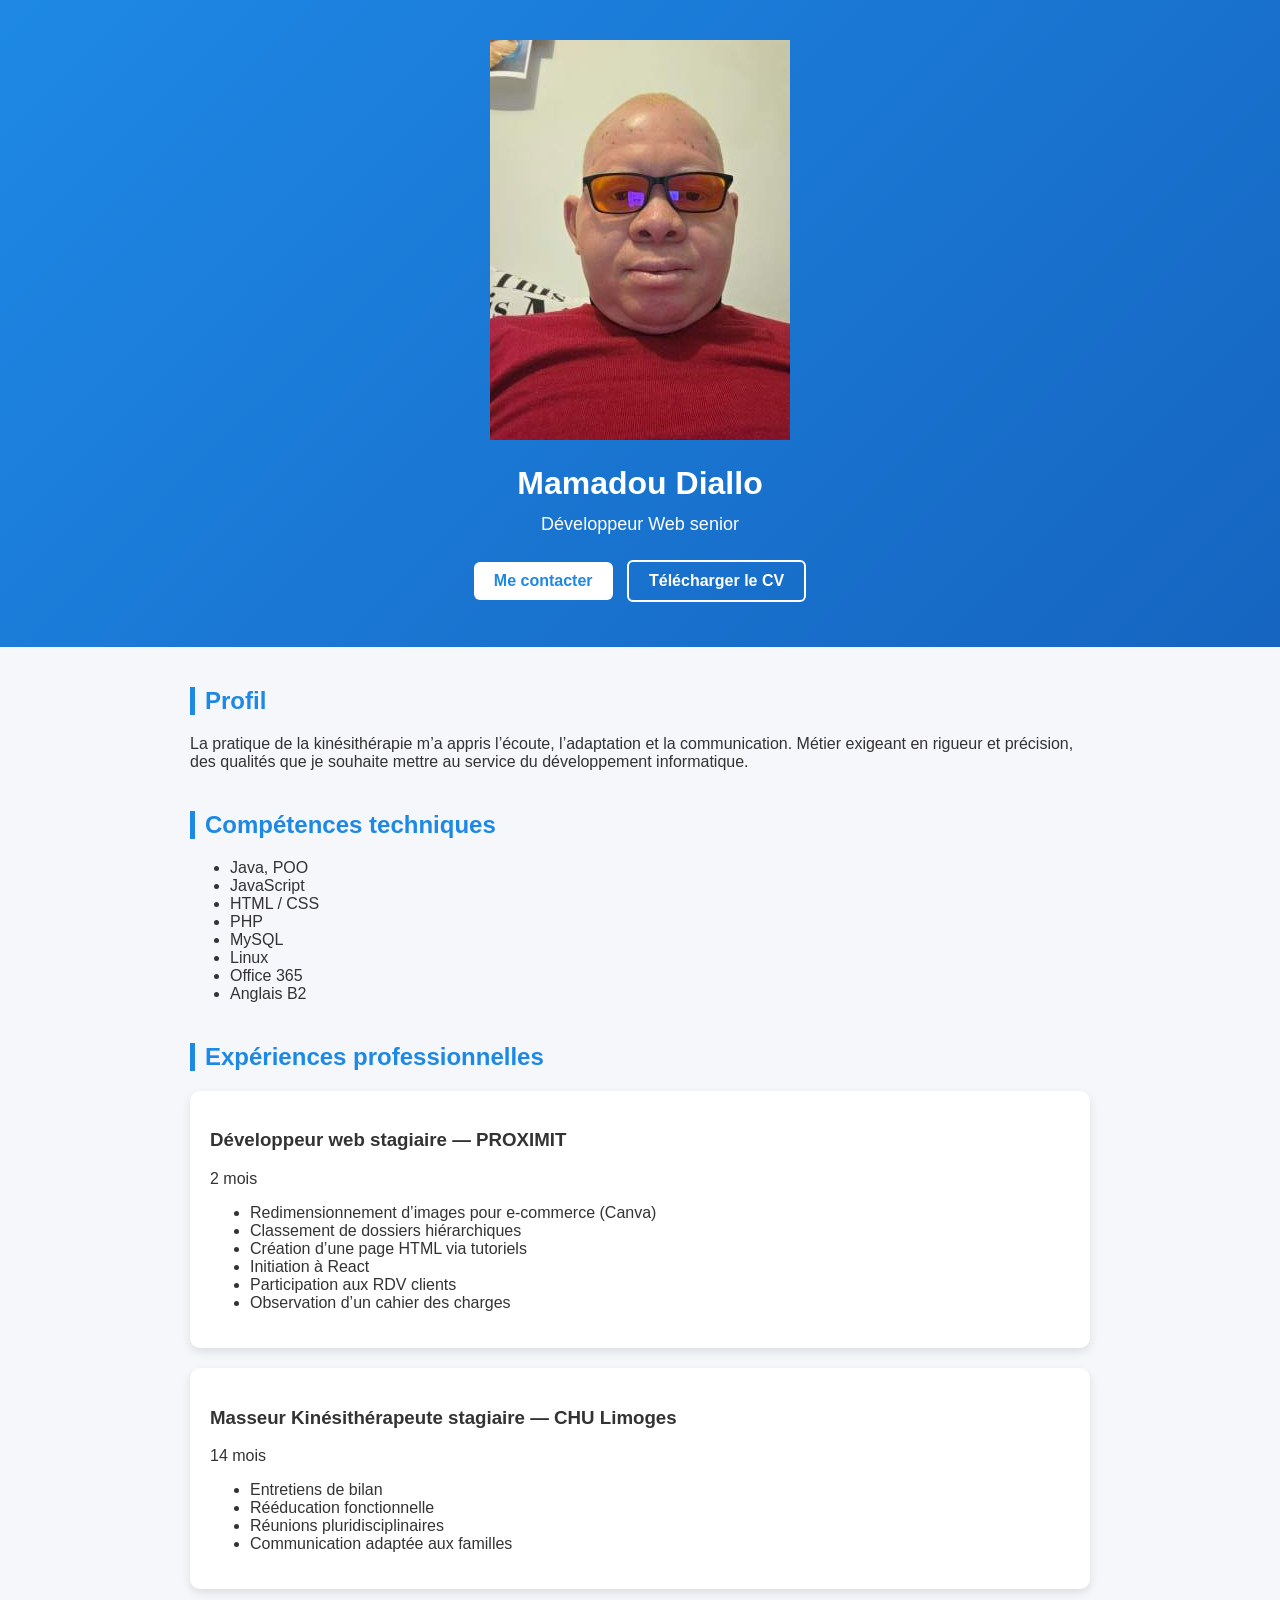
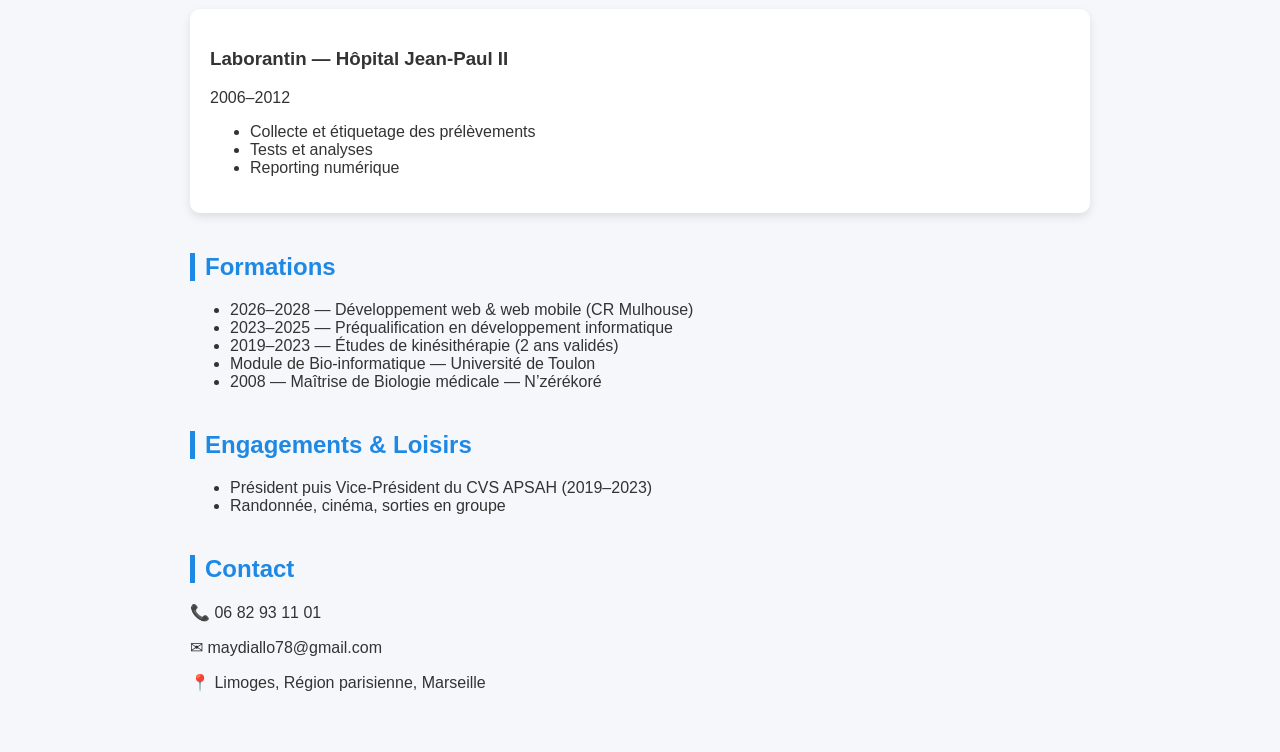
==== docs/cv-mamadou.html @ 4a64d6d2 "cv avec botton" ====
<!DOCTYPE html>
<html lang="fr">
<head>
  <meta charset="UTF-8">
  <meta name="viewport" content="width=device-width, initial-scale=1.0">
  <title>CV Animé - Mamadou Diallo</title>
  <link rel="stylesheet" href="cv-mamadou.css">
</head>

<body>

  <header class="header fade-in">
    <img src="photo.jpg">
    <h1 class="title-slide">Mamadou Diallo</h1>
    <p class="subtitle">Développeur Web senior</p>

    <div class="btn-group">
      <a href="mailto:maydiallo78@gmail.com" class="btn">Me contacter</a>
      <a href="#" class="btn-outline">Télécharger le CV</a>
    </div>
  </header>

  <main class="container">

    <section class="section fade-in">
      <h2 class="section-title">Profil</h2>
      <p>
        La pratique de la kinésithérapie m’a appris l’écoute, l’adaptation et la communication.
        Métier exigeant en rigueur et précision, des qualités que je souhaite mettre au service
        du développement informatique.
      </p>
    </section>

    <section class="section fade-in">
      <h2 class="section-title">Compétences techniques</h2>
      <ul>
        <li>Java, POO</li>
        <li>JavaScript</li>
        <li>HTML / CSS</li>
        <li>PHP</li>
        <li>MySQL</li>
        <li>Linux</li>
        <li>Office 365</li>
        <li>Anglais B2</li>
      </ul>
    </section>

    <section class="section fade-in">
      <h2 class="section-title">Expériences professionnelles</h2>

      <div class="card">
        <h3>Développeur web stagiaire — PROXIMIT</h3>
        <p class="date">2 mois</p>
        <ul>
          <li>Redimensionnement d’images pour e-commerce (Canva)</li>
          <li>Classement de dossiers hiérarchiques</li>
          <li>Création d’une page HTML via tutoriels</li>
          <li>Initiation à React</li>
          <li>Participation aux RDV clients</li>
          <li>Observation d’un cahier des charges</li>
        </ul>
      </div>

      <div class="card">
        <h3>Masseur Kinésithérapeute stagiaire — CHU Limoges</h3>
        <p class="date">14 mois</p>
        <ul>
          <li>Entretiens de bilan</li>
          <li>Rééducation fonctionnelle</li>
          <li>Réunions pluridisciplinaires</li>
          <li>Communication adaptée aux familles</li>
        </ul>
      </div>

      <div class="card">
        <h3>Laborantin — Hôpital Jean‑Paul II</h3>
        <p class="date">2006–2012</p>
        <ul>
          <li>Collecte et étiquetage des prélèvements</li>
          <li>Tests et analyses</li>
          <li>Reporting numérique</li>
        </ul>
      </div>
    </section>

    <section class="section fade-in">
      <h2 class="section-title">Formations</h2>
      <ul>
        <li>2026–2028 — Développement web & web mobile (CR Mulhouse)</li>
        <li>2023–2025 — Préqualification en développement informatique</li>
        <li>2019–2023 — Études de kinésithérapie (2 ans validés)</li>
        <li>Module de Bio‑informatique — Université de Toulon</li>
        <li>2008 — Maîtrise de Biologie médicale — N’zérékoré</li>
      </ul>
    </section>

    <section class="section fade-in">
      <h2 class="section-title">Engagements & Loisirs</h2>
      <ul>
        <li>Président puis Vice‑Président du CVS APSAH (2019–2023)</li>
        <li>Randonnée, cinéma, sorties en groupe</li>
      </ul>
    </section>

    <section class="section fade-in">
      <h2 class="section-title">Contact</h2>
      <p>📞 06 82 93 11 01</p>
      <p>✉ maydiallo78@gmail.com</p>
      <p>📍 Limoges, Région parisienne, Marseille</p>
    </section>

  </main>

</body>
</html>
---- docs/cv-mamadou.css ----
/* --- BASE --- */
body {
  font-family: Arial, sans-serif;
  background: #f5f7fa;
  margin: 0;
  padding: 0;
  color: #333;
}

/* --- HEADER --- */
.header {
  text-align: center;
  padding: 40px 20px;
  background: linear-gradient(135deg, #1e88e5, #1565c0);
  color: white;
  animation: fadeIn 1.2s ease-in-out;
}

.title-slide {
  animation: slideDown 1s ease;
}

.subtitle {
  font-size: 18px;
  margin-top: -10px;
}

/* --- BUTTONS --- */
.btn-group {
  margin-top: 20px;
}

.btn,
.btn-outline {
  padding: 10px 20px;
  border-radius: 6px;
  text-decoration: none;
  font-weight: bold;
  margin: 5px;
  display: inline-block;
  transition: transform 0.3s, background 0.3s;
}

.btn {
  background: #fff;
  color: #1e88e5;
}

.btn:hover {
  background: #e3f2fd;
  transform: scale(1.05);
}

.btn-outline {
  border: 2px solid white;
  color: white;
}

.btn-outline:hover {
  background: white;
  color: #1e88e5;
  transform: scale(1.05);
}

/* --- CONTAINER --- */
.container {
  max-width: 900px;
  margin: auto;
  padding: 20px;
}

/* --- TITRES --- */
.section-title {
  color: #1e88e5;
  border-left: 5px solid #1e88e5;
  padding-left: 10px;
  animation: slideLeft 0.8s ease;
}

/* --- SECTIONS --- */
.section {
  margin-bottom: 40px;
  animation: fadeIn 1.2s ease;
}

/* --- CARDS --- */
.card {
  background: white;
  padding: 20px;
  border-radius: 10px;
  margin-bottom: 20px;
  box-shadow: 0 4px 10px rgba(0,0,0,0.1);
  transition: transform 0.3s, box-shadow 0.3s;
}

.card:hover {
  transform: translateY(-5px);
  box-shadow: 0 8px 20px rgba(0,0,0,0.15);
}

/* --- ANIMATIONS --- */
@keyframes fadeIn {
  from { opacity: 0; transform: translateY(20px); }
  to { opacity: 1; transform: translateY(0); }
}

@keyframes slideDown {
  from { transform: translateY(-30px); opacity: 0; }
  to { transform: translateY(0); opacity: 1; }
}

@keyframes slideLeft {
  from { transform: translateX(-40px); opacity: 0; }
  to { transform: translateX(0); opacity: 1; }
}
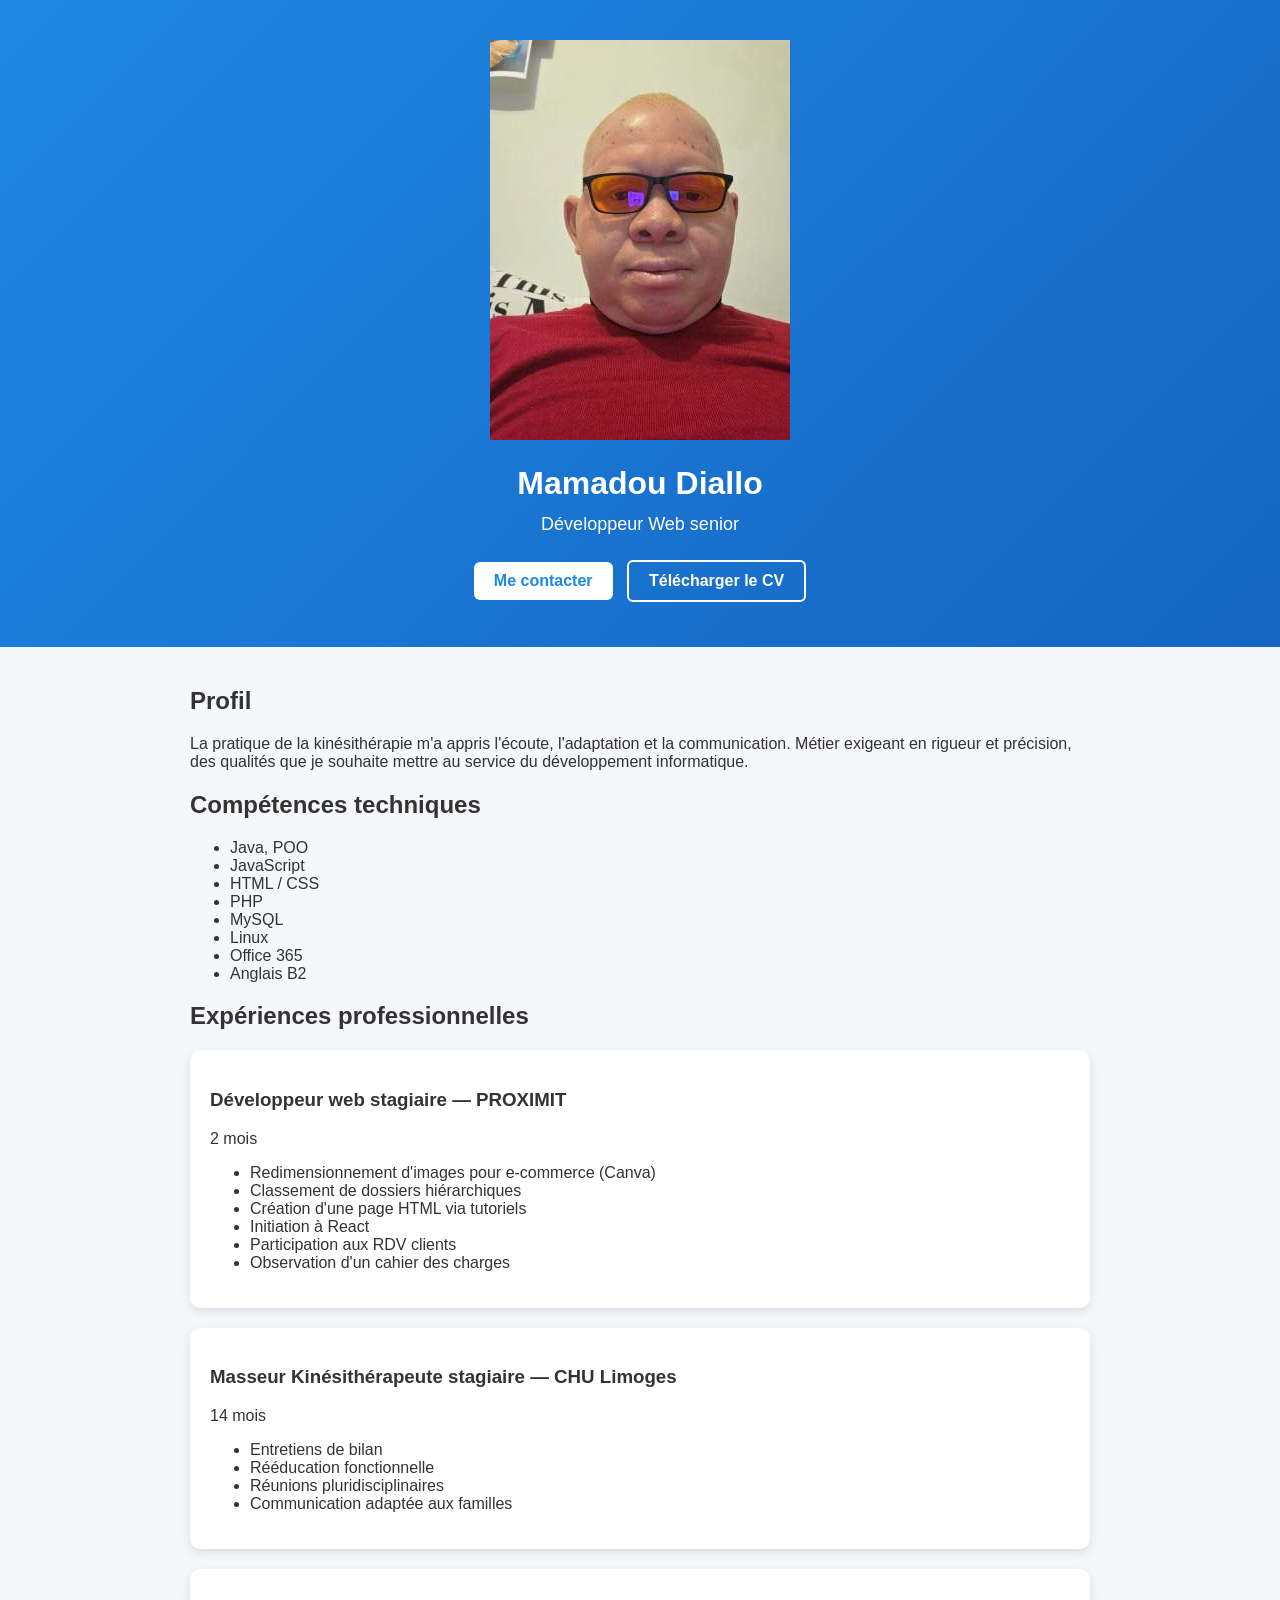
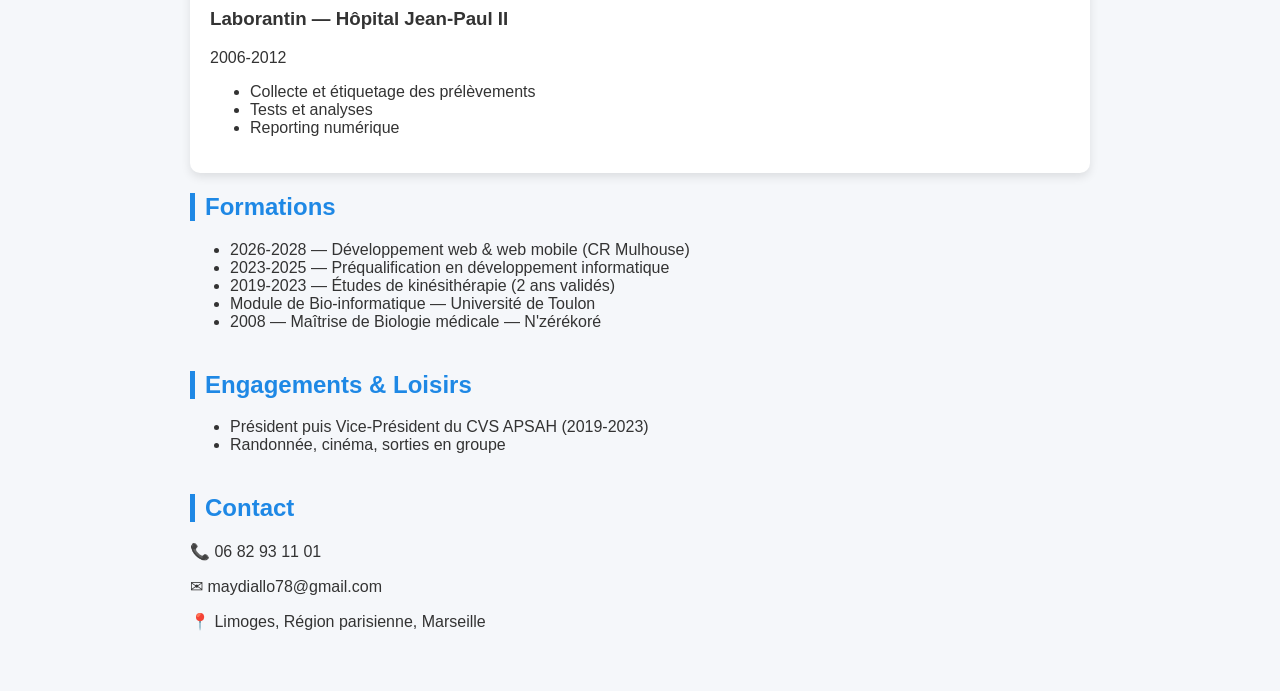
==== commit 8f8f7938: "cv botton" ====
--- a/docs/cv-mamadou.html
+++ b/docs/cv-mamadou.html
@@ -22,17 +22,17 @@
 
   <main class="container">
 
-    <section class="section fade-in">
-      <h2 class="section-title">Profil</h2>
+    <section class="profil">
+      <h2>Profil</h2>
       <p>
-        La pratique de la kinésithérapie m’a appris l’écoute, l’adaptation et la communication.
+        La pratique de la kinésithérapie m'a appris l'écoute, l'adaptation et la communication.
         Métier exigeant en rigueur et précision, des qualités que je souhaite mettre au service
         du développement informatique.
       </p>
     </section>
 
-    <section class="section fade-in">
-      <h2 class="section-title">Compétences techniques</h2>
+    <section class="compétences">
+      <h2>Compétences techniques</h2>
       <ul>
         <li>Java, POO</li>
         <li>JavaScript</li>
@@ -45,19 +45,19 @@
       </ul>
     </section>
 
-    <section class="section fade-in">
-      <h2 class="section-title">Expériences professionnelles</h2>
+    <section class="expériences">
+      <h2>Expériences professionnelles</h2>
 
       <div class="card">
         <h3>Développeur web stagiaire — PROXIMIT</h3>
         <p class="date">2 mois</p>
         <ul>
-          <li>Redimensionnement d’images pour e-commerce (Canva)</li>
+          <li>Redimensionnement d'images pour e-commerce (Canva)</li>
           <li>Classement de dossiers hiérarchiques</li>
-          <li>Création d’une page HTML via tutoriels</li>
+          <li>Création d'une page HTML via tutoriels</li>
           <li>Initiation à React</li>
           <li>Participation aux RDV clients</li>
-          <li>Observation d’un cahier des charges</li>
+          <li>Observation d'un cahier des charges</li>
         </ul>
       </div>
 
@@ -73,8 +73,8 @@
       </div>
 
       <div class="card">
-        <h3>Laborantin — Hôpital Jean‑Paul II</h3>
-        <p class="date">2006–2012</p>
+        <h3>Laborantin — Hôpital Jean-Paul II</h3>
+        <p class="date">2006-2012</p>
         <ul>
           <li>Collecte et étiquetage des prélèvements</li>
           <li>Tests et analyses</li>
@@ -86,18 +86,18 @@
     <section class="section fade-in">
       <h2 class="section-title">Formations</h2>
       <ul>
-        <li>2026–2028 — Développement web & web mobile (CR Mulhouse)</li>
-        <li>2023–2025 — Préqualification en développement informatique</li>
-        <li>2019–2023 — Études de kinésithérapie (2 ans validés)</li>
-        <li>Module de Bio‑informatique — Université de Toulon</li>
-        <li>2008 — Maîtrise de Biologie médicale — N’zérékoré</li>
+        <li>2026-2028 — Développement web & web mobile (CR Mulhouse)</li>
+        <li>2023-2025 — Préqualification en développement informatique</li>
+        <li>2019-2023 — Études de kinésithérapie (2 ans validés)</li>
+        <li>Module de Bio-informatique — Université de Toulon</li>
+        <li>2008 — Maîtrise de Biologie médicale — N'zérékoré</li>
       </ul>
     </section>
 
     <section class="section fade-in">
       <h2 class="section-title">Engagements & Loisirs</h2>
       <ul>
-        <li>Président puis Vice‑Président du CVS APSAH (2019–2023)</li>
+        <li>Président puis Vice-Président du CVS APSAH (2019-2023)</li>
         <li>Randonnée, cinéma, sorties en groupe</li>
       </ul>
     </section>
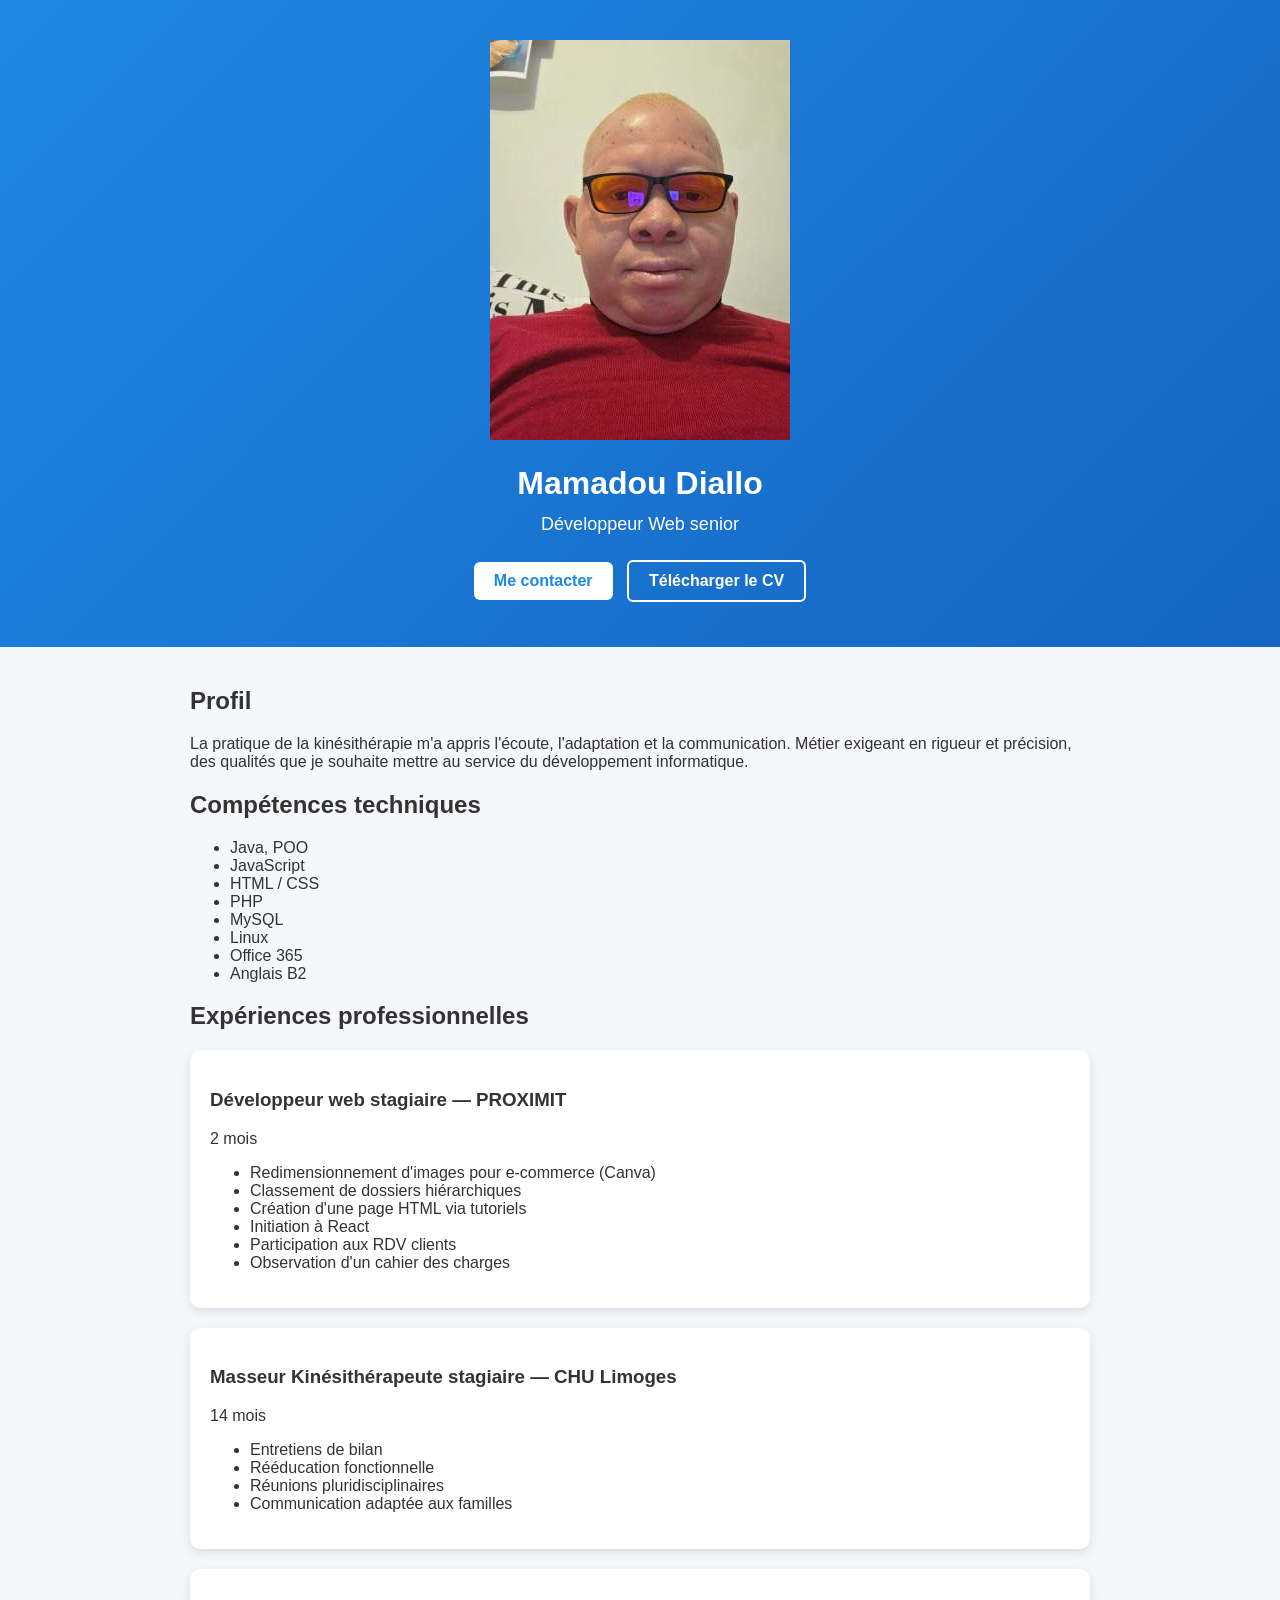
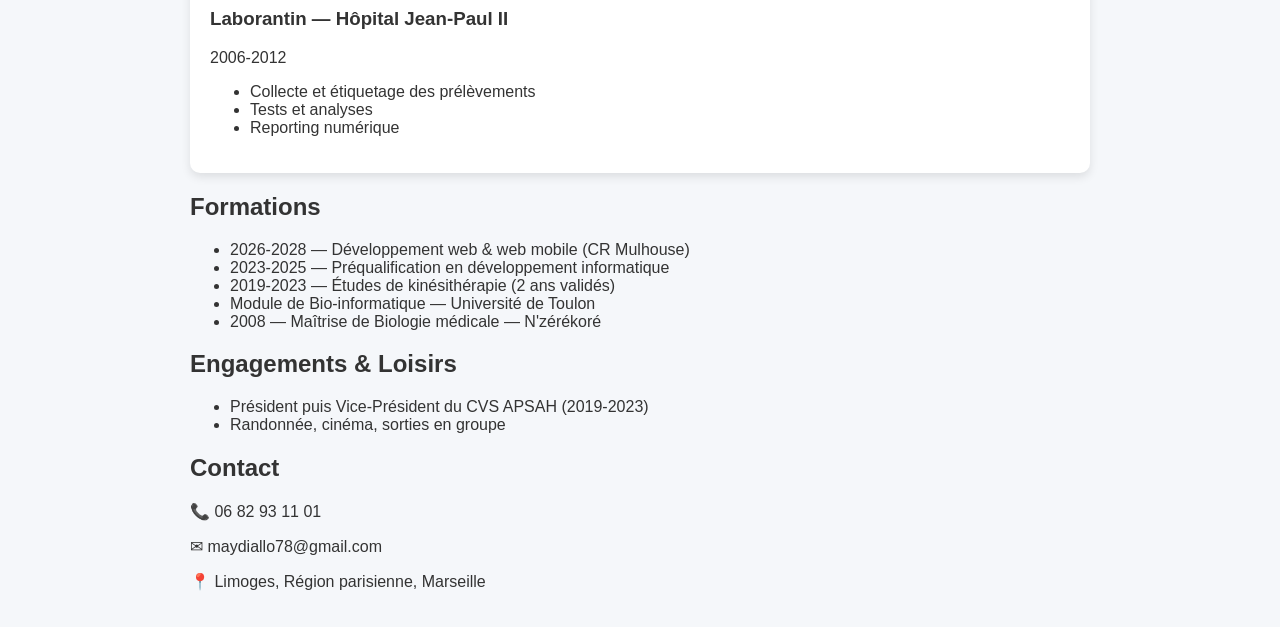
==== commit bd6369b9: "cv double" ====
--- a/docs/cv-mamadou.html
+++ b/docs/cv-mamadou.html
@@ -3,7 +3,7 @@
 <head>
   <meta charset="UTF-8">
   <meta name="viewport" content="width=device-width, initial-scale=1.0">
-  <title>CV Animé - Mamadou Diallo</title>
+  <title>CV - Mamadou Diallo</title>
   <link rel="stylesheet" href="cv-mamadou.css">
 </head>
 
@@ -83,8 +83,8 @@
       </div>
     </section>
 
-    <section class="section fade-in">
-      <h2 class="section-title">Formations</h2>
+    <section class="formation">
+      <h2>Formations</h2>
       <ul>
         <li>2026-2028 — Développement web & web mobile (CR Mulhouse)</li>
         <li>2023-2025 — Préqualification en développement informatique</li>
@@ -94,16 +94,16 @@
       </ul>
     </section>
 
-    <section class="section fade-in">
-      <h2 class="section-title">Engagements & Loisirs</h2>
+    <section class="engagement">
+      <h2>Engagements & Loisirs</h2>
       <ul>
         <li>Président puis Vice-Président du CVS APSAH (2019-2023)</li>
         <li>Randonnée, cinéma, sorties en groupe</li>
       </ul>
     </section>
 
-    <section class="section fade-in">
-      <h2 class="section-title">Contact</h2>
+    <section class="contact">
+      <h2>Contact</h2>
       <p>📞 06 82 93 11 01</p>
       <p>✉ maydiallo78@gmail.com</p>
       <p>📍 Limoges, Région parisienne, Marseille</p>
